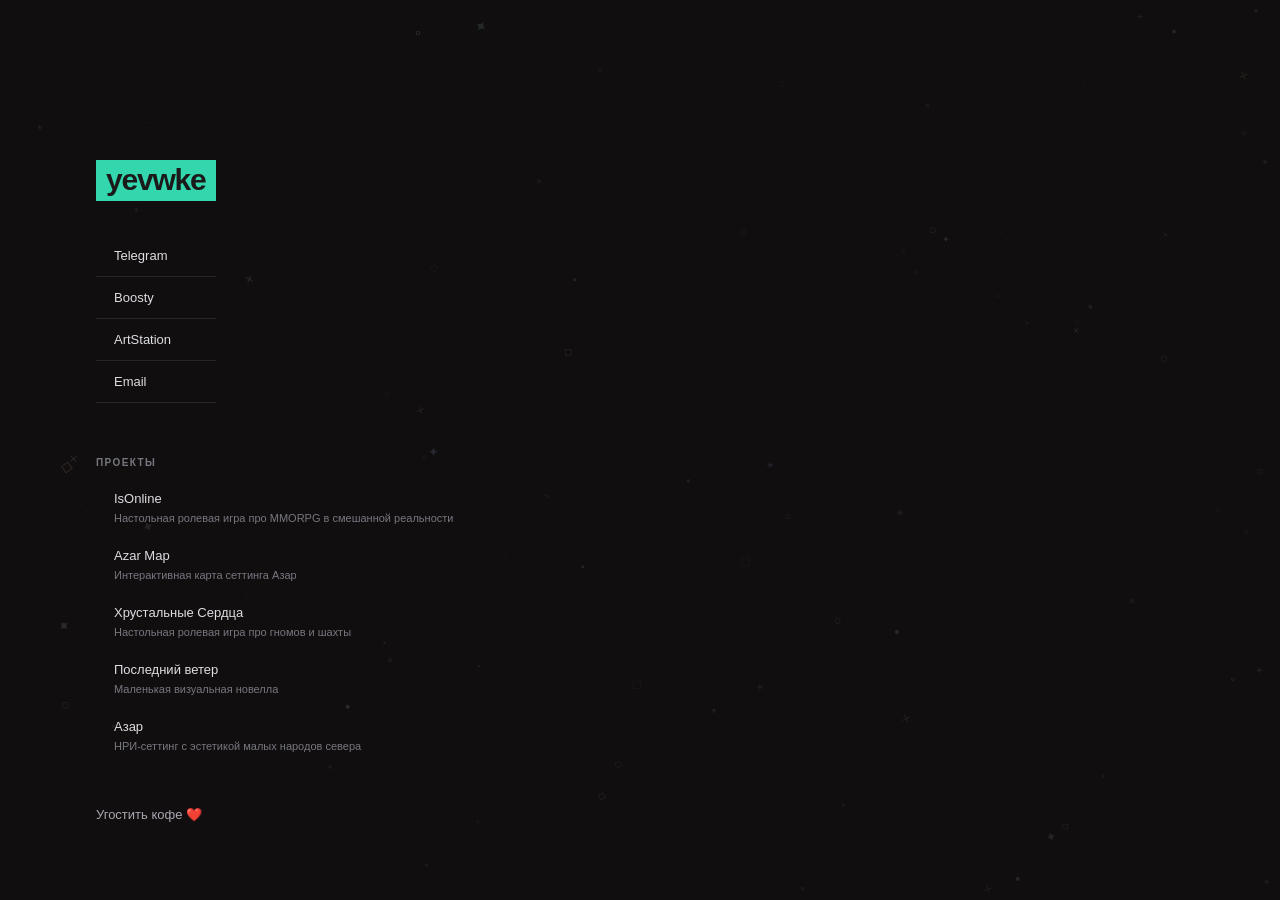
==== index.html @ c780ffb2 "upd" ====
<!DOCTYPE html>
<html lang="ru">
<head>
    <meta charset="UTF-8">
    <meta name="viewport" content="width=device-width, initial-scale=1.0">
    <title>yevwke</title>

    <link rel="stylesheet" href="./general.css">
    <link rel="stylesheet" href="./css/background.css">
    <link rel="stylesheet" href="./css/projects.css">
</head>

<body>
    <main class="page">
        <header class="header">
            <div class="logo">yevwke</div>

            <nav class="socials" aria-label="Социальные сети">
                <ul>
                    <li><a href="https://t.me/yevwke/" target="_blank" rel="noopener noreferrer"><span>Telegram</span></a></li>
                    <li><a href="https://boosty.to/yevwke/" target="_blank" rel="noopener noreferrer"><span>Boosty</span></a></li>
                    <li><a href="https://artstation.com/yevwke/" target="_blank" rel="noopener noreferrer"><span>ArtStation</span></a></li>
                    <li><a href="mailto:yevwke@gmail.com"><span>Email</span></a></li>
                </ul>
            </nav>
        </header>

        <section class="projects-section">
            <h1>Проекты</h1>
            <ul id="projects-list" class="projects-list"></ul>
        </section>

        <footer class="support-link">
            <a href="https://pay.cloudtips.ru/p/f058ddd9/" target="_blank" rel="noopener noreferrer">Угостить кофе ❤️</a>
        </footer>
    </main>

    <script src="./scripts/projects.js"></script>
    <script src="./scripts/background.js"></script>
    <script src="./general.js"></script>
</body>
</html>
---- general.css ----
@font-face {
    font-family: "SiteText";
    src: url("./fonts/Inter-VariableFont_opsz,wght.ttf") format("truetype");
    font-weight: 100 900;
    font-style: normal;
    font-display: swap;
}

@font-face {
    font-family: "SiteLogo";
    src: url("./fonts/Manrope-VariableFont_wght.ttf") format("truetype");
    font-weight: 100 900;
    font-style: normal;
    font-display: swap;
}

@font-face {
    font-family: "SiteProjects";
    src: url("./fonts/Inter-VariableFont_opsz,wght.ttf") format("truetype");
    font-weight: 100 900;
    font-style: normal;
    font-display: swap;
}

:root {
    --background: #110e0f;
    --text: #dedee2;
    --text-muted: #77777f;
    --border: #25252a;
    --accent: #dedee2;
    --page-width: 520px;

    /* Шрифт основного текста */
    --font-text: "SiteText", Arial, Helvetica, sans-serif;

    /* Шрифт логотипа */
    --font-logo: "SiteLogo", Arial, Helvetica, sans-serif;

    /* Шрифт списка проектов */
    --font-projects: "SiteProjects", Arial, Helvetica, sans-serif;
}

* {
    box-sizing: border-box;
    margin: 0;
    padding: 0;
}

::selection {
    background: #33d6ad;
    color: #110e0f;
}

html {
    min-height: 100%;
    background: var(--background);
}

body {
    min-height: 100vh;
    background: var(--background);
    color: var(--text);
    font-family: var(--font-text);
    font-size: 14px;
    line-height: 1.5;
}

.page {
    position: relative;
    z-index: 1;
    width: min(calc(100% - 40px), var(--page-width));
    margin-left: min(96px, calc(100vw - 40px - var(--page-width)));

    /* отступ всего блока */
    padding-top: 160px;
    padding-bottom: 60px;
}

.logo {
    display: inline-block;
    margin-bottom: 34px;
    padding: 5px 10px 6px;
    background: #33d6ad;
    color: #1b1a1a;
    border-radius: 0px;
    font-family: var(--font-logo);
    font-size: 30px;
    font-weight: 600;
    line-height: 1;
    letter-spacing: -0.04em;
}

.socials ul {
    display: flex;
    flex-direction: column;
    list-style: none;
}

.socials li {
    display: block;
}

.socials a {
    position: relative;
    display: flex;
    align-items: center;
    width: 120px;
    min-height: 42px;
    padding: 10px 12px 10px 18px;
    background: linear-gradient(var(--border), var(--border)) left bottom / 100% 1px no-repeat;
    color: var(--text);
    font-family: var(--font-text);
    font-size: 13px;
    font-weight: 500;
    text-decoration: none;
    transition: color 0.35s ease;
}

.socials a span {
    position: relative;
    z-index: 2;
}

.socials a::after {
    position: absolute;
    content: "";
    top: 0;
    left: 0;
    width: 0;
    height: 100%;
    background: #33d6ad;
    transition: width 0.35s ease;
}

.socials a:hover {
    color: #1b1a1a;
}

.socials a:hover::after {
    width: 100%;
}

.support-link {
    margin-top: 40px;
}

.support-link a {
    position: relative;
    color: #a8a8b0;
    font-family: var(--font-text);
    font-size: 13px;
    text-decoration: none;
    transition: color 0.35s ease;
}

.support-link a::after {
    position: absolute;
    content: "";
    bottom: 0;
    left: 0;
    width: 0;
    height: 1px;
    background: #33d6ad;
    transition: width 0.35s ease;
}

.support-link a:hover {
    color: var(--text);
}

.support-link a:hover::after {
    width: 100%;
}

.projects-section {
    margin-top: 52px;
}

.projects-section h1 {
    margin-bottom: 9px;
    color: var(--text-muted);
    font-family: var(--font-text);
    font-size: 10px;
    font-weight: 600;
    letter-spacing: 0.14em;
    text-transform: uppercase;
}

@media (max-width: 600px) {
    .page {
        width: calc(100% - 32px);
        margin: 0 auto;
        padding-top: 80px;
        padding-bottom: 40px;
    }

    .logo {
        font-size: 28px;
    }

    .projects-section {
        margin-top: 45px;
    }
}
---- css/background.css ----
#bg-canvas {
    position: fixed;
    inset: 0;
    z-index: 0;
    width: 100%;
    height: 100%;
    pointer-events: none;
}

@media (prefers-reduced-motion: reduce) {
    #bg-canvas {
        display: none;
    }
}
---- css/projects.css ----
.projects-list {
    width: 100%;
    list-style: none;
}
.project-link {
    position: relative;
    display: flex;
    align-items: center;
    width: 100%;
    min-height: 52px;
    padding: 10px 12px 10px 18px;
    color: var(--text);
    font-family: var(--font-projects);
    text-decoration: none;
    transition: color 150ms ease, background-color 150ms ease;
}


.project-link::before {
    content: "";
    position: absolute;
    top: 8px;
    height: calc(100% - 16px);
    left: 0;
    width: 2px;
    background: var(--text);
    transform: scaleY(0);
    transform-origin: center;
    transition: transform 0.2s ease;
}

.project-link:hover {
    color: #ffffff;
    /* background-color: rgba(255, 255, 255, 0.025); */
}

.project-link:hover::before {
    transform: scaleY(1);
    background: #33d6ad;
}

.project-title {
    display: block;
    font-size: 13px;
    font-weight: 500;
}

.project-description {
    display: block;
    margin-top: 1px;
    color: var(--text-muted);
    font-size: 11px;
}

@media (max-width: 600px) {
    .project-link {
        min-height: 48px;
        padding-left: 16px;
    }
}
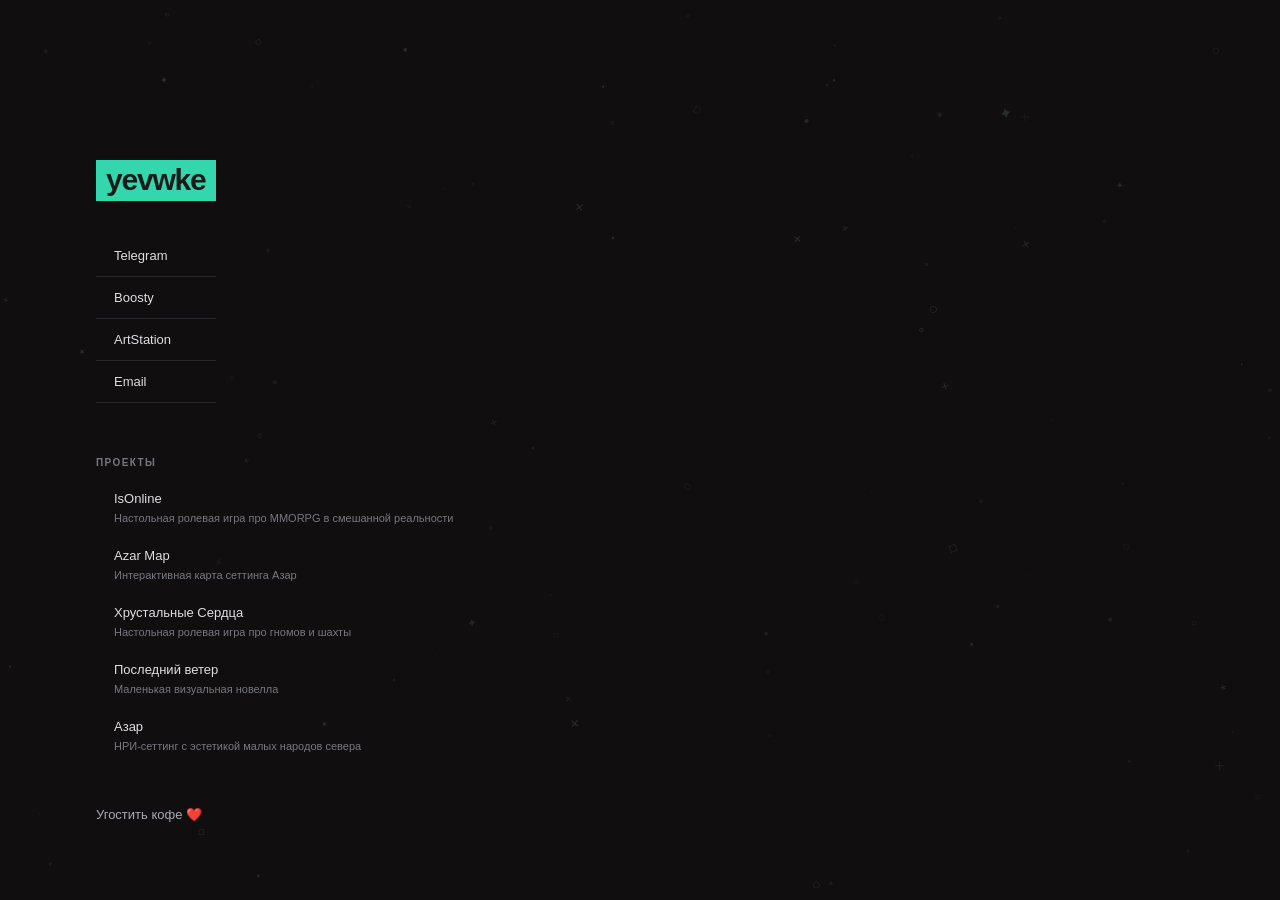
==== commit f86d379b: "upd" ====
--- a/index.html
+++ b/index.html
@@ -4,6 +4,7 @@
     <meta charset="UTF-8">
     <meta name="viewport" content="width=device-width, initial-scale=1.0">
     <title>yevwke</title>
+    <link rel="icon" type="image/png" href="./image/icon.png">
 
     <link rel="stylesheet" href="./general.css">
     <link rel="stylesheet" href="./css/background.css">
@@ -20,7 +21,7 @@
                     <li><a href="https://t.me/yevwke/" target="_blank" rel="noopener noreferrer"><span>Telegram</span></a></li>
                     <li><a href="https://boosty.to/yevwke/" target="_blank" rel="noopener noreferrer"><span>Boosty</span></a></li>
                     <li><a href="https://artstation.com/yevwke/" target="_blank" rel="noopener noreferrer"><span>ArtStation</span></a></li>
-                    <li><a href="mailto:yevwke@gmail.com"><span>Email</span></a></li>
+                    <li><a id="email-link" class="email-link"><span>Email</span></a></li>
                 </ul>
             </nav>
         </header>
--- a/general.css
+++ b/general.css
@@ -133,14 +133,6 @@
     transition: width 0.35s ease;
 }
 
-.socials a:hover {
-    color: #1b1a1a;
-}
-
-.socials a:hover::after {
-    width: 100%;
-}
-
 .support-link {
     margin-top: 40px;
 }
@@ -165,14 +157,6 @@
     transition: width 0.35s ease;
 }
 
-.support-link a:hover {
-    color: var(--text);
-}
-
-.support-link a:hover::after {
-    width: 100%;
-}
-
 .projects-section {
     margin-top: 52px;
 }
@@ -191,8 +175,8 @@
     .page {
         width: calc(100% - 32px);
         margin: 0 auto;
-        padding-top: 80px;
-        padding-bottom: 40px;
+        padding-top: 60px;
+        padding-bottom: 10px;
     }
 
     .logo {
@@ -204,3 +188,21 @@
     }
 }
 
+@media (hover: hover) {
+    .socials a:hover {
+        color: #1b1a1a;
+    }
+
+    .socials a:hover::after {
+        width: 100%;
+    }
+
+    .support-link a:hover {
+        color: var(--text);
+    }
+
+    .support-link a:hover::after {
+        width: 100%;
+    }
+}
+
--- a/css/projects.css
+++ b/css/projects.css
@@ -30,14 +30,16 @@
     transition: transform 0.2s ease;
 }
 
-.project-link:hover {
-    color: #ffffff;
-    /* background-color: rgba(255, 255, 255, 0.025); */
-}
+@media (hover: hover) {
+    .project-link:hover {
+        color: #ffffff;
+        /* background-color: rgba(255, 255, 255, 0.025); */
+    }
 
-.project-link:hover::before {
-    transform: scaleY(1);
-    background: #33d6ad;
+    .project-link:hover::before {
+        transform: scaleY(1);
+        background: #33d6ad;
+    }
 }
 
 .project-title {
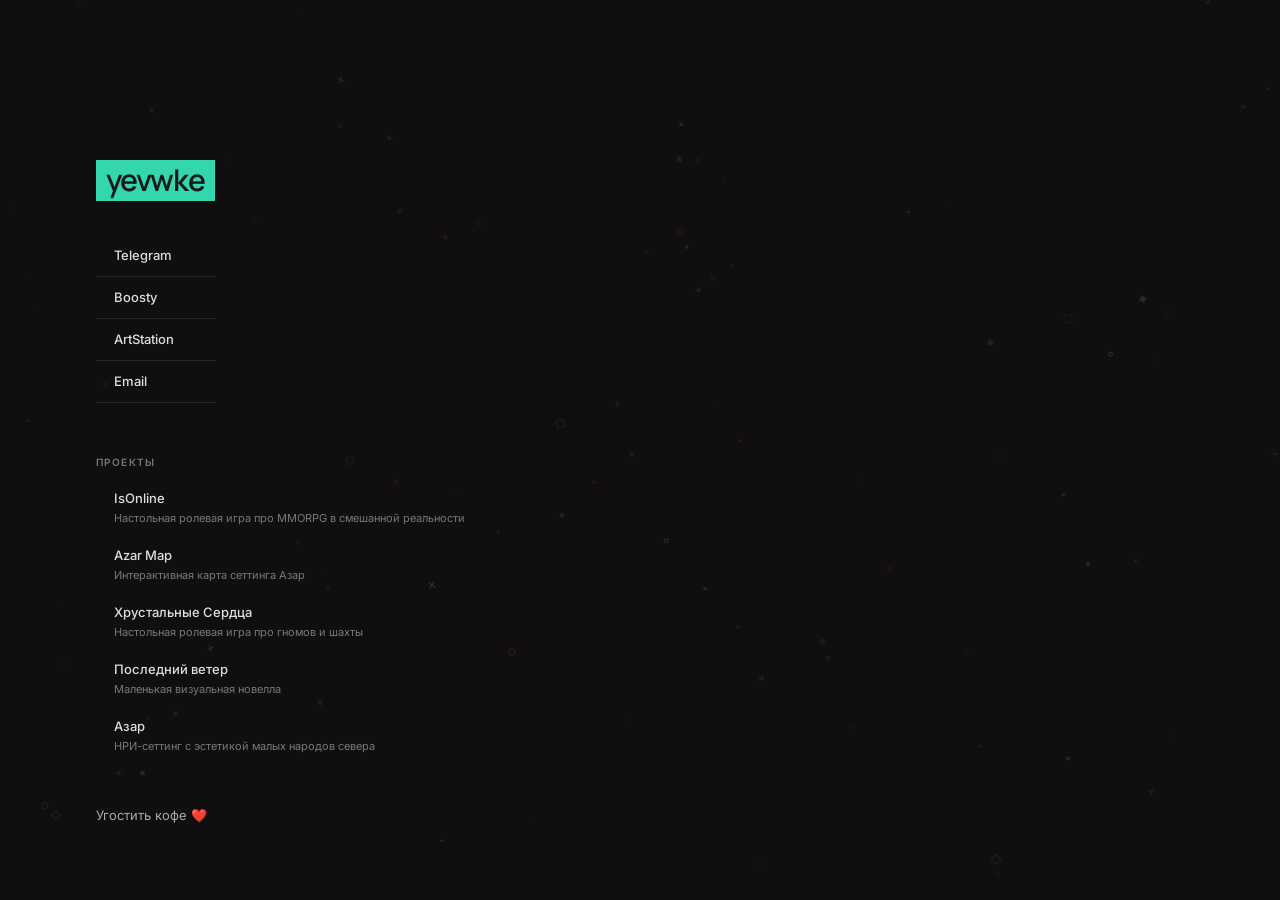
==== commit 736e55ea: "upd" ====
--- a/index.html
+++ b/index.html
@@ -3,8 +3,23 @@
 <head>
     <meta charset="UTF-8">
     <meta name="viewport" content="width=device-width, initial-scale=1.0">
+    <meta name="robots" content="index, follow">
+    <meta name="description" content="yevwke – художник-геймдизайнер | контакты | ссылки |">
+    <meta name="theme-color" content="#110e0f">
     <title>yevwke</title>
     <link rel="icon" type="image/png" href="./image/icon.png">
+    <link rel="canonical" href="https://yevwke.github.io/">
+
+    <meta property="og:type" content="website">
+    <meta property="og:site_name" content="yevwke">
+    <meta property="og:title" content="yevwke">
+    <meta property="og:description" content="yevwke – художник-геймдизайнер | контакты | ссылки |">
+    <meta property="og:url" content="https://yevwke.github.io/">
+    <meta property="og:image" content="https://yevwke.github.io/image/preview.jpg">
+
+    <meta name="twitter:card" content="summary">
+    <meta name="twitter:title" content="yevwke">
+    <meta name="twitter:description" content="yevwke – художник-геймдизайнер | контакты | ссылки |">
 
     <link rel="stylesheet" href="./general.css">
     <link rel="stylesheet" href="./css/background.css">
@@ -29,6 +44,51 @@
         <section class="projects-section">
             <h1>Проекты</h1>
             <ul id="projects-list" class="projects-list"></ul>
+
+            <noscript>
+                <ul class="projects-list">
+                    <li>
+                        <a class="project-link" href="https://yevwke.github.io/isonline/" target="_blank" rel="noopener noreferrer">
+                            <span class="project-text">
+                                <span class="project-title">IsOnline</span>
+                                <span class="project-description">Настольная ролевая игра про MMORPG в смешанной реальности</span>
+                            </span>
+                        </a>
+                    </li>
+                    <li>
+                        <a class="project-link" href="https://yevwke.github.io/AzarMap" target="_blank" rel="noopener noreferrer">
+                            <span class="project-text">
+                                <span class="project-title">Azar Map</span>
+                                <span class="project-description">Интерактивная карта сеттинга Азар</span>
+                            </span>
+                        </a>
+                    </li>
+                    <li>
+                        <a class="project-link" href="https://noraverse.itch.io/crystal-hearts" target="_blank" rel="noopener noreferrer">
+                            <span class="project-text">
+                                <span class="project-title">Хрустальные Сердца</span>
+                                <span class="project-description">Настольная ролевая игра про гномов и шахты</span>
+                            </span>
+                        </a>
+                    </li>
+                    <li>
+                        <a class="project-link" href="https://yevwke.itch.io/enoa-tlw" target="_blank" rel="noopener noreferrer">
+                            <span class="project-text">
+                                <span class="project-title">Последний ветер</span>
+                                <span class="project-description">Маленькая визуальная новелла</span>
+                            </span>
+                        </a>
+                    </li>
+                    <li>
+                        <a class="project-link" href="https://taplink.cc/azarguide" target="_blank" rel="noopener noreferrer">
+                            <span class="project-text">
+                                <span class="project-title">Азар</span>
+                                <span class="project-description">НРИ-сеттинг с эстетикой малых народов севера</span>
+                            </span>
+                        </a>
+                    </li>
+                </ul>
+            </noscript>
         </section>
 
         <footer class="support-link">
--- a/general.css
+++ b/general.css
@@ -1,7 +1,7 @@
 
 @font-face {
     font-family: "SiteText";
-    src: url("./fonts/Inter-VariableFont_opsz,wght.ttf") format("truetype");
+    src: url("./fonts/Inter-VariableFont_opsz,wght.woff2") format("woff2");
     font-weight: 100 900;
     font-style: normal;
     font-display: swap;
@@ -9,7 +9,7 @@
 
 @font-face {
     font-family: "SiteLogo";
-    src: url("./fonts/Manrope-VariableFont_wght.ttf") format("truetype");
+    src: url("./fonts/Manrope-VariableFont_wght.woff2") format("woff2");
     font-weight: 100 900;
     font-style: normal;
     font-display: swap;
@@ -17,7 +17,7 @@
 
 @font-face {
     font-family: "SiteProjects";
-    src: url("./fonts/Inter-VariableFont_opsz,wght.ttf") format("truetype");
+    src: url("./fonts/Inter-VariableFont_opsz,wght.woff2") format("woff2");
     font-weight: 100 900;
     font-style: normal;
     font-display: swap;
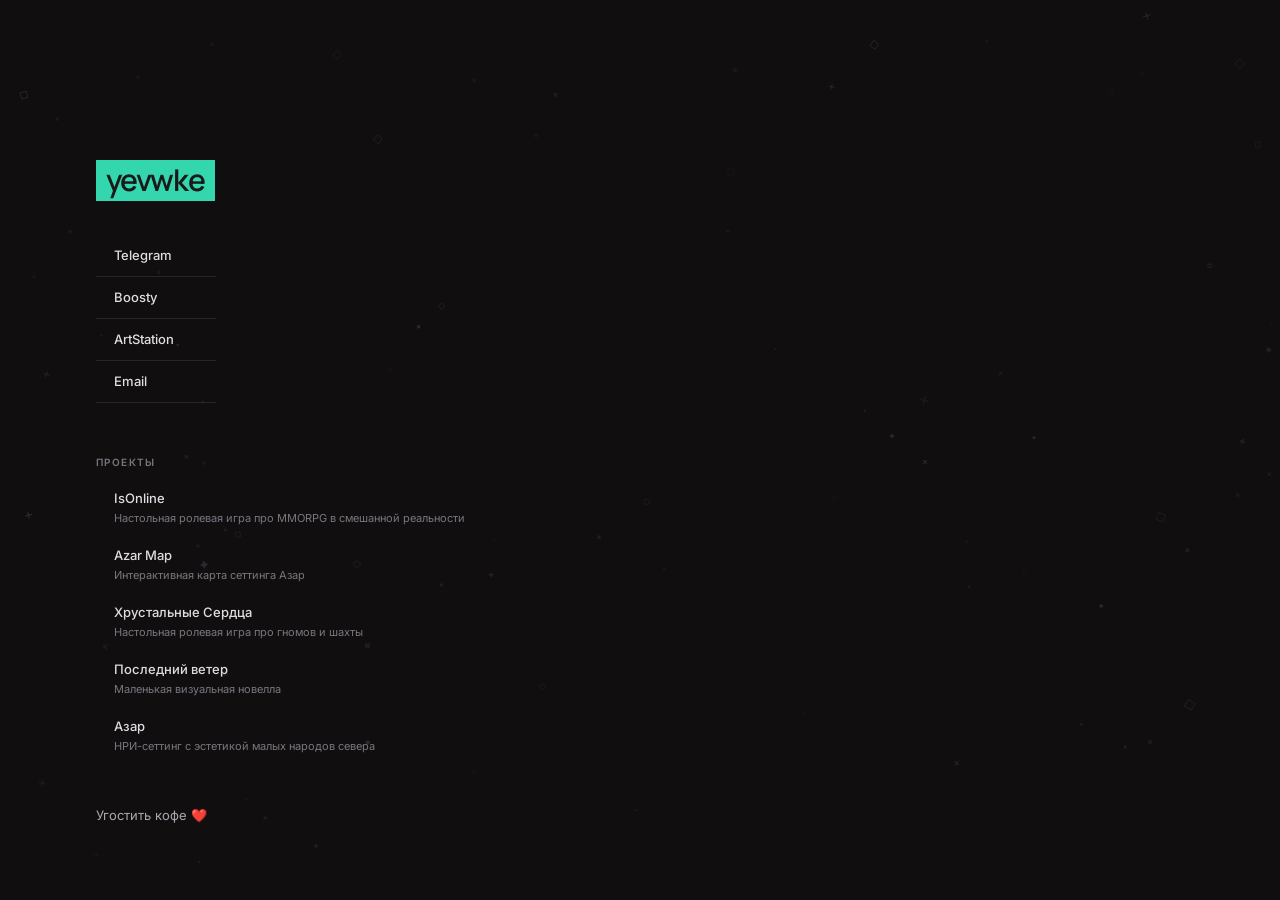
==== commit d391fa2b: "upd" ====
--- a/index.html
+++ b/index.html
@@ -4,6 +4,7 @@
     <meta charset="UTF-8">
     <meta name="viewport" content="width=device-width, initial-scale=1.0">
     <meta name="robots" content="index, follow">
+    <meta name="google-site-verification" content="t5ieV7bJd5FK1PyfKS0qe8gC_kYa3CgrNQ7-MNUejUQ">
     <meta name="description" content="yevwke – художник-геймдизайнер | контакты | ссылки |">
     <meta name="theme-color" content="#110e0f">
     <title>yevwke</title>
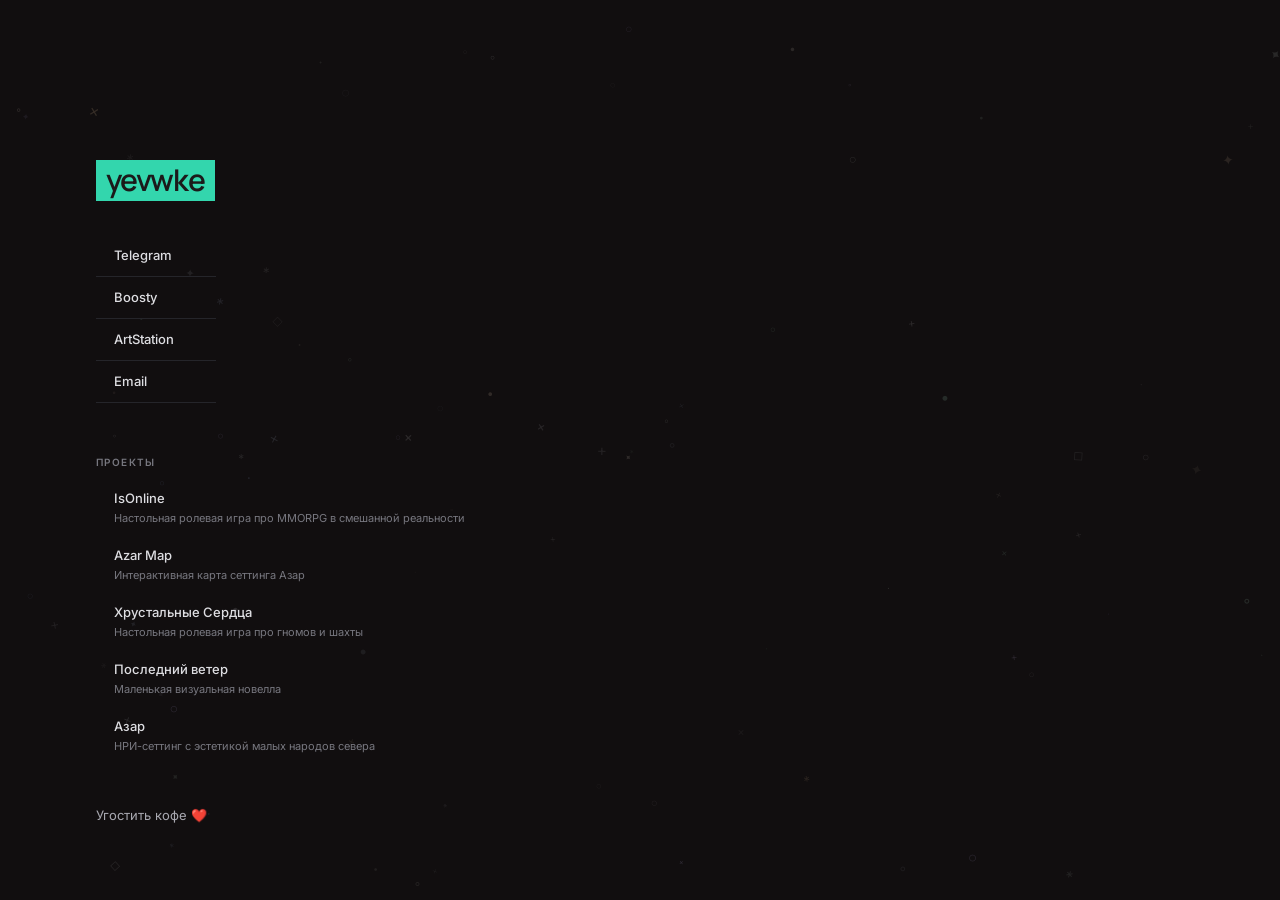
==== commit 22efe0de: "upd" ====
--- a/index.html
+++ b/index.html
@@ -93,7 +93,7 @@
         </section>
 
         <footer class="support-link">
-            <a href="https://pay.cloudtips.ru/p/f058ddd9/" target="_blank" rel="noopener noreferrer">Угостить кофе ❤️</a>
+            <a href="https://pay.cloudtips.ru/p/3e15fb74/" target="_blank" rel="noopener noreferrer">Угостить кофе ❤️</a>
         </footer>
     </main>
 
@@ -101,4 +101,4 @@
     <script src="./scripts/background.js"></script>
     <script src="./general.js"></script>
 </body>
-</html>+</html>
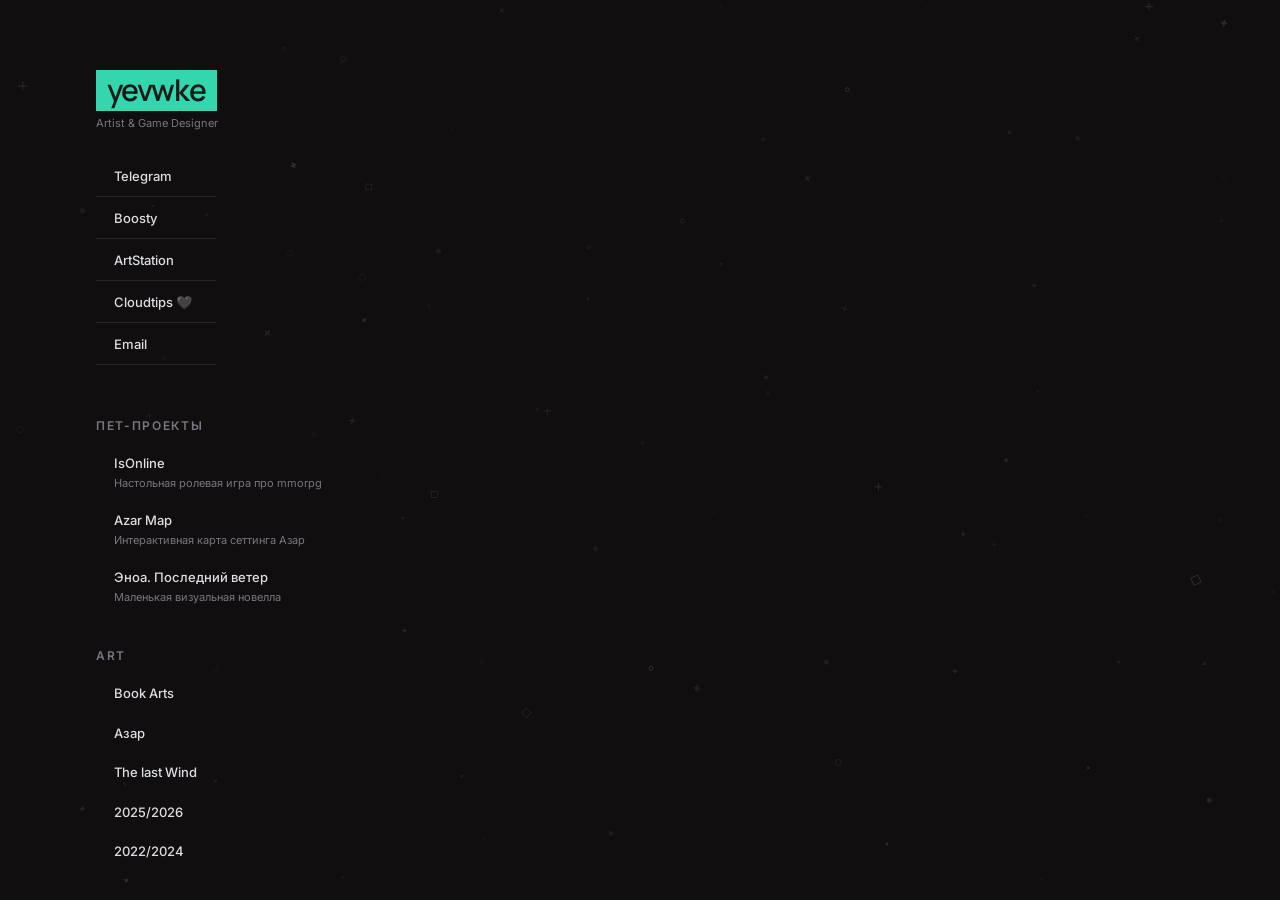
==== commit 157a99f5: "upd" ====
--- a/index.html
+++ b/index.html
@@ -1,104 +1 @@
-<!DOCTYPE html>
-<html lang="ru">
-<head>
-    <meta charset="UTF-8">
-    <meta name="viewport" content="width=device-width, initial-scale=1.0">
-    <meta name="robots" content="index, follow">
-    <meta name="google-site-verification" content="t5ieV7bJd5FK1PyfKS0qe8gC_kYa3CgrNQ7-MNUejUQ">
-    <meta name="description" content="yevwke – художник-геймдизайнер | контакты | ссылки |">
-    <meta name="theme-color" content="#110e0f">
-    <title>yevwke</title>
-    <link rel="icon" type="image/png" href="./image/icon.png">
-    <link rel="canonical" href="https://yevwke.github.io/">
-
-    <meta property="og:type" content="website">
-    <meta property="og:site_name" content="yevwke">
-    <meta property="og:title" content="yevwke">
-    <meta property="og:description" content="yevwke – художник-геймдизайнер | контакты | ссылки |">
-    <meta property="og:url" content="https://yevwke.github.io/">
-    <meta property="og:image" content="https://yevwke.github.io/image/preview.jpg">
-
-    <meta name="twitter:card" content="summary">
-    <meta name="twitter:title" content="yevwke">
-    <meta name="twitter:description" content="yevwke – художник-геймдизайнер | контакты | ссылки |">
-
-    <link rel="stylesheet" href="./general.css">
-    <link rel="stylesheet" href="./css/background.css">
-    <link rel="stylesheet" href="./css/projects.css">
-</head>
-
-<body>
-    <main class="page">
-        <header class="header">
-            <div class="logo">yevwke</div>
-
-            <nav class="socials" aria-label="Социальные сети">
-                <ul>
-                    <li><a href="https://t.me/yevwke/" target="_blank" rel="noopener noreferrer"><span>Telegram</span></a></li>
-                    <li><a href="https://boosty.to/yevwke/" target="_blank" rel="noopener noreferrer"><span>Boosty</span></a></li>
-                    <li><a href="https://artstation.com/yevwke/" target="_blank" rel="noopener noreferrer"><span>ArtStation</span></a></li>
-                    <li><a id="email-link" class="email-link"><span>Email</span></a></li>
-                </ul>
-            </nav>
-        </header>
-
-        <section class="projects-section">
-            <h1>Проекты</h1>
-            <ul id="projects-list" class="projects-list"></ul>
-
-            <noscript>
-                <ul class="projects-list">
-                    <li>
-                        <a class="project-link" href="https://yevwke.github.io/isonline/" target="_blank" rel="noopener noreferrer">
-                            <span class="project-text">
-                                <span class="project-title">IsOnline</span>
-                                <span class="project-description">Настольная ролевая игра про MMORPG в смешанной реальности</span>
-                            </span>
-                        </a>
-                    </li>
-                    <li>
-                        <a class="project-link" href="https://yevwke.github.io/AzarMap" target="_blank" rel="noopener noreferrer">
-                            <span class="project-text">
-                                <span class="project-title">Azar Map</span>
-                                <span class="project-description">Интерактивная карта сеттинга Азар</span>
-                            </span>
-                        </a>
-                    </li>
-                    <li>
-                        <a class="project-link" href="https://noraverse.itch.io/crystal-hearts" target="_blank" rel="noopener noreferrer">
-                            <span class="project-text">
-                                <span class="project-title">Хрустальные Сердца</span>
-                                <span class="project-description">Настольная ролевая игра про гномов и шахты</span>
-                            </span>
-                        </a>
-                    </li>
-                    <li>
-                        <a class="project-link" href="https://yevwke.itch.io/enoa-tlw" target="_blank" rel="noopener noreferrer">
-                            <span class="project-text">
-                                <span class="project-title">Последний ветер</span>
-                                <span class="project-description">Маленькая визуальная новелла</span>
-                            </span>
-                        </a>
-                    </li>
-                    <li>
-                        <a class="project-link" href="https://taplink.cc/azarguide" target="_blank" rel="noopener noreferrer">
-                            <span class="project-text">
-                                <span class="project-title">Азар</span>
-                                <span class="project-description">НРИ-сеттинг с эстетикой малых народов севера</span>
-                            </span>
-                        </a>
-                    </li>
-                </ul>
-            </noscript>
-        </section>
-
-        <footer class="support-link">
-            <a href="https://pay.cloudtips.ru/p/3e15fb74/" target="_blank" rel="noopener noreferrer">Угостить кофе ❤️</a>
-        </footer>
-    </main>
-
-    <script src="./scripts/projects.js"></script>
-    <script src="./scripts/background.js"></script>
-    <script src="./general.js"></script>
-</body>
-</html>
+<!DOCTYPE html> <html lang="ru"> <head> <meta charset="UTF-8"> <meta name="viewport" content="width=device-width, initial-scale=1.0"> <meta name="robots" content="index, follow"> <meta name="google-site-verification" content="t5ieV7bJd5FK1PyfKS0qe8gC_kYa3CgrNQ7-MNUejUQ"> <meta name="description" content="yevwke – Artist &amp; Game Designer | контакты | проекты |"> <meta name="theme-color" content="#110e0f"> <title>yevwke</title> <link rel="icon" type="image/png" href="/image/icon.png"> <link rel="canonical" href="https://yevwke.github.io/"> <meta property="og:type" content="website"> <meta property="og:site_name" content="yevwke"> <meta property="og:locale" content="ru_RU"> <meta property="og:title" content="yevwke"> <meta property="og:description" content="yevwke – Artist &amp; Game Designer | контакты | проекты |"> <meta property="og:url" content="https://yevwke.github.io/"> <meta property="og:image" content="https://yevwke.github.io/image/preview.jpg"> <meta property="og:image:alt" content="yevwke"> <meta name="twitter:card" content="summary"> <meta name="twitter:title" content="yevwke"> <meta name="twitter:description" content="yevwke – Artist &amp; Game Designer | контакты | проекты |"> <meta name="twitter:image" content="https://yevwke.github.io/image/preview.jpg"> <link rel="preload" href="/fonts/Inter-VariableFont_opsz%2Cwght.woff2" as="font" type="font/woff2" crossorigin> <link rel="preload" href="/fonts/Manrope-VariableFont_wght.woff2" as="font" type="font/woff2" crossorigin> <link rel="stylesheet" href="/general.css"> <link rel="stylesheet" href="/css/background.css"> <link rel="stylesheet" href="/css/projects.css"> <link rel="stylesheet" href="/css/panel.css"> <link rel="stylesheet" href="/css/gallery.css"> <link rel="stylesheet" href="/css/gallery-lightbox.css"> <link rel="stylesheet" href="/css/text.css"> <style>@font-face{font-family:"SiteText";src:url("/fonts/Inter-VariableFont_opsz%2Cwght.woff2") format("woff2");font-weight:100 900;font-style:normal;font-display:swap}@font-face{font-family:"SiteLogo";src:url("/fonts/Manrope-VariableFont_wght.woff2") format("woff2");font-weight:100 900;font-style:normal;font-display:swap}@font-face{font-family:"SiteProjects";src:url("/fonts/Inter-VariableFont_opsz%2Cwght.woff2") format("woff2");font-weight:100 900;font-style:normal;font-display:swap}</style> <script defer src="/scripts/data.js"></script> <script defer src="/scripts/panel-shared.js"></script> <script defer src="/scripts/panel-text.js"></script> <script defer src="/scripts/panel-gallery.js"></script> <script defer src="/scripts/gallery-lightbox.js"></script> <script defer src="/scripts/panel-content.js"></script> <script defer src="/scripts/projects.js"></script> <script defer src="/scripts/panel.js"></script> <script defer src="/scripts/sidebar-fade.js"></script> <script defer src="/scripts/background.js"></script> <script defer src="/general.js"></script> <script type="application/ld+json">{"@context":"https://schema.org","@graph":[{"@type":"WebSite","name":"yevwke","url":"https://yevwke.github.io/","description":"yevwke – Artist & Game Designer | контакты | проекты |","inLanguage":"ru"},{"@type":"Person","name":"yevwke","jobTitle":"Artist & Game Designer","url":"https://yevwke.github.io/","sameAs":["https://t.me/yevwke/","https://boosty.to/yevwke/","https://artstation.com/yevwke/"]}]}</script> </head> <body data-page="home" data-projects-root="projects"> <main class="page"> <div class="sidebar"> <header class="header"> <a class="logo" href="/">yevwke</a> <p class="site-description">Artist &amp; Game Designer</p> <nav class="socials" aria-label="Социальные сети"> <ul> <li><a href="https://t.me/yevwke/" target="_blank" rel="noopener noreferrer"><span>Telegram</span></a></li><li><a href="https://boosty.to/yevwke/" target="_blank" rel="noopener noreferrer"><span>Boosty</span></a></li><li><a href="https://artstation.com/yevwke/" target="_blank" rel="noopener noreferrer"><span>ArtStation</span></a></li><li><a href="https://pay.cloudtips.ru/p/3e15fb74/" target="_blank" rel="noopener noreferrer"><span>Cloudtips 🖤</span></a></li><li><a id="email-link" class="email-link" data-email-user="yevwke" data-email-domain="gmail.com"><span>Email</span></a></li> </ul> </nav> </header> <section class="projects-section"> <div id="projects-groups" data-prerendered="true"> <div class="project-group"><h1 class="project-group-title">пет-Проекты</h1><ul class="projects-list"><li class="project-item"><a class="project-link" href="/projects/iso/" data-id="iso" data-type="text" aria-controls="content-panel"><span class="project-text"><span class="project-title">IsOnline</span><span class="project-description">Настольная ролевая игра про mmorpg</span></span></a></li><li class="project-item"><a class="project-link" href="https://yevwke.github.io/AzarMap" target="_blank" rel="noopener noreferrer"><span class="project-text"><span class="project-title">Azar Map</span><span class="project-description">Интерактивная карта сеттинга Азар</span></span></a></li><li class="project-item"><a class="project-link" href="/projects/enoatlw/" data-id="enoatlw" data-type="text" aria-controls="content-panel"><span class="project-text"><span class="project-title">Эноа. Последний ветер</span><span class="project-description">Маленькая визуальная новелла</span></span></a></li></ul></div><div class="project-group"><h2 class="project-group-title">ART</h2><ul class="projects-list"><li class="project-item"><a class="project-link" href="/projects/book-arts/" data-id="book-arts" data-type="gallery" aria-controls="content-panel"><span class="project-text"><span class="project-title">Book Arts</span></span></a></li><li class="project-item"><a class="project-link" href="/projects/azar/" data-id="azar" data-type="gallery" aria-controls="content-panel"><span class="project-text"><span class="project-title">Азар</span></span></a></li><li class="project-item"><a class="project-link" href="/projects/the-last-wind/" data-id="the-last-wind" data-type="gallery" aria-controls="content-panel"><span class="project-text"><span class="project-title">The last Wind</span></span></a></li><li class="project-item"><a class="project-link" href="/projects/2025-2026/" data-id="2025-2026" data-type="gallery" aria-controls="content-panel"><span class="project-text"><span class="project-title">2025/2026</span></span></a></li><li class="project-item"><a class="project-link" href="/projects/2022-2024/" data-id="2022-2024" data-type="gallery" aria-controls="content-panel"><span class="project-text"><span class="project-title">2022/2024</span></span></a></li></ul></div> </div> </section> </div> <div class="content"> <section id="content-panel" class="content-panel" hidden tabindex="-1"> <button id="panel-close" class="panel-close" type="button" aria-label="Закрыть"> <svg class="panel-close-icon" viewBox="0 0 16 16" aria-hidden="true" focusable="false"> <g fill="none" stroke="currentColor" stroke-width="1.5" stroke-miterlimit="10" stroke-linecap="butt"> <line x1="1.4" y1="1.4" x2="14.4" y2="14.4"/> <line x1="1.4" y1="14.4" x2="14.4" y2="1.4"/> </g> </svg> </button> <div id="panel-body" class="panel-body"></div> </section> </div> </main> </body> </html>
--- a/general.css
+++ b/general.css
@@ -1,208 +1 @@
-
-@font-face {
-    font-family: "SiteText";
-    src: url("./fonts/Inter-VariableFont_opsz,wght.woff2") format("woff2");
-    font-weight: 100 900;
-    font-style: normal;
-    font-display: swap;
-}
-
-@font-face {
-    font-family: "SiteLogo";
-    src: url("./fonts/Manrope-VariableFont_wght.woff2") format("woff2");
-    font-weight: 100 900;
-    font-style: normal;
-    font-display: swap;
-}
-
-@font-face {
-    font-family: "SiteProjects";
-    src: url("./fonts/Inter-VariableFont_opsz,wght.woff2") format("woff2");
-    font-weight: 100 900;
-    font-style: normal;
-    font-display: swap;
-}
-
-:root {
-    --background: #110e0f;
-    --text: #dedee2;
-    --text-muted: #77777f;
-    --border: #25252a;
-    --accent: #dedee2;
-    --page-width: 520px;
-
-    /* Шрифт основного текста */
-    --font-text: "SiteText", Arial, Helvetica, sans-serif;
-
-    /* Шрифт логотипа */
-    --font-logo: "SiteLogo", Arial, Helvetica, sans-serif;
-
-    /* Шрифт списка проектов */
-    --font-projects: "SiteProjects", Arial, Helvetica, sans-serif;
-}
-
-* {
-    box-sizing: border-box;
-    margin: 0;
-    padding: 0;
-}
-
-::selection {
-    background: #33d6ad;
-    color: #110e0f;
-}
-
-html {
-    min-height: 100%;
-    background: var(--background);
-}
-
-body {
-    min-height: 100vh;
-    background: var(--background);
-    color: var(--text);
-    font-family: var(--font-text);
-    font-size: 14px;
-    line-height: 1.5;
-}
-
-.page {
-    position: relative;
-    z-index: 1;
-    width: min(calc(100% - 40px), var(--page-width));
-    margin-left: min(96px, calc(100vw - 40px - var(--page-width)));
-
-    /* отступ всего блока */
-    padding-top: 160px;
-    padding-bottom: 60px;
-}
-
-.logo {
-    display: inline-block;
-    margin-bottom: 34px;
-    padding: 5px 10px 6px;
-    background: #33d6ad;
-    color: #1b1a1a;
-    border-radius: 0px;
-    font-family: var(--font-logo);
-    font-size: 30px;
-    font-weight: 600;
-    line-height: 1;
-    letter-spacing: -0.04em;
-}
-
-.socials ul {
-    display: flex;
-    flex-direction: column;
-    list-style: none;
-}
-
-.socials li {
-    display: block;
-}
-
-.socials a {
-    position: relative;
-    display: flex;
-    align-items: center;
-    width: 120px;
-    min-height: 42px;
-    padding: 10px 12px 10px 18px;
-    background: linear-gradient(var(--border), var(--border)) left bottom / 100% 1px no-repeat;
-    color: var(--text);
-    font-family: var(--font-text);
-    font-size: 13px;
-    font-weight: 500;
-    text-decoration: none;
-    transition: color 0.35s ease;
-}
-
-.socials a span {
-    position: relative;
-    z-index: 2;
-}
-
-.socials a::after {
-    position: absolute;
-    content: "";
-    top: 0;
-    left: 0;
-    width: 0;
-    height: 100%;
-    background: #33d6ad;
-    transition: width 0.35s ease;
-}
-
-.support-link {
-    margin-top: 40px;
-}
-
-.support-link a {
-    position: relative;
-    color: #a8a8b0;
-    font-family: var(--font-text);
-    font-size: 13px;
-    text-decoration: none;
-    transition: color 0.35s ease;
-}
-
-.support-link a::after {
-    position: absolute;
-    content: "";
-    bottom: 0;
-    left: 0;
-    width: 0;
-    height: 1px;
-    background: #33d6ad;
-    transition: width 0.35s ease;
-}
-
-.projects-section {
-    margin-top: 52px;
-}
-
-.projects-section h1 {
-    margin-bottom: 9px;
-    color: var(--text-muted);
-    font-family: var(--font-text);
-    font-size: 10px;
-    font-weight: 600;
-    letter-spacing: 0.14em;
-    text-transform: uppercase;
-}
-
-@media (max-width: 600px) {
-    .page {
-        width: calc(100% - 32px);
-        margin: 0 auto;
-        padding-top: 60px;
-        padding-bottom: 10px;
-    }
-
-    .logo {
-        font-size: 28px;
-    }
-
-    .projects-section {
-        margin-top: 45px;
-    }
-}
-
-@media (hover: hover) {
-    .socials a:hover {
-        color: #1b1a1a;
-    }
-
-    .socials a:hover::after {
-        width: 100%;
-    }
-
-    .support-link a:hover {
-        color: var(--text);
-    }
-
-    .support-link a:hover::after {
-        width: 100%;
-    }
-}
-
+:root{ --background:#110e0f; --text:#dedee2; --text-muted:#77777f; --border:#25252a; --accent:#dedee2; --page-width:520px; --fade-height:40px; --font-text:"SiteText",Arial,Helvetica,sans-serif; --font-logo:"SiteLogo",Arial,Helvetica,sans-serif; --font-projects:"SiteProjects",Arial,Helvetica,sans-serif} *{box-sizing:border-box;margin:0;padding:0} ::selection{background:#33d6ad;color:#110e0f}html{min-height:100%;background:var(--background)}body{min-height:100vh;background:var(--background);color:var(--text);font-family:var(--font-text);font-size:14px;line-height:1.5}.page{position:relative;z-index:1;width:min(calc(100% - 40px),var(--page-width));margin-left:min(96px,calc(100vw - 40px - var(--page-width)));padding-top:60px;padding-bottom:10px}.sidebar::after{content:"";position:fixed;right:16px;bottom:0;left:16px;z-index:2;height:var(--fade-height);background:linear-gradient(to bottom,rgba(17,14,15,0) 0%,rgba(17,14,15,0.65) 60%,var(--background) 100%);opacity:0;pointer-events:none;transition:opacity 180ms ease}.sidebar.is-fade-visible::after{opacity:1}@media (min-width:601px){.sidebar::after{right:auto;left:min(96px,calc(100vw - 40px - var(--page-width)));width:var(--page-width)}}.logo{display:inline-block;margin-bottom:5px;padding:5px 11px 6px;background:#33d6ad;color:#1b1a1a;border-radius:0px;font-family:var(--font-logo);font-size:30px;font-weight:600;line-height:1;letter-spacing: -0.04em;text-decoration:none}.site-description{margin-bottom:24px;color:var(--text-muted);font-family:var(--font-text);font-size:11px;line-height:1.4}.socials ul{display:flex;flex-direction:column;list-style:none}.socials li{display:block}.socials a{position:relative;display:flex;align-items:center;width:120px;min-height:42px;padding:10px 12px 10px 18px;background:linear-gradient(var(--border),var(--border)) left bottom/100% 1px no-repeat;color:var(--text);font-family:var(--font-text);font-size:13px;font-weight:500;text-decoration:none;transition:color 0.35s ease}.socials a span{position:relative;z-index:2}.socials a::after{position:absolute;content:"";top:0;left:0;width:0;height:100%;background:#33d6ad;transition:width 0.35s ease}.support-link{margin-top:40px}.support-link a{position:relative;color:#a8a8b0;font-family:var(--font-text);font-size:13px;text-decoration:none;transition:color 0.35s ease}.support-link a::after{position:absolute;content:"";bottom:0;left:0;width:0;height:1px;background:#33d6ad;transition:width 0.35s ease}.content{min-width:0}@media (min-width:1201px){.page{display:grid;grid-template-columns:var(--page-width) minmax(0,1fr);column-gap:0;align-items:stretch;width:auto;height:100vh;margin-left:96px;margin-right:0;padding-top:0;padding-bottom:0;overflow:hidden}.sidebar{height:100vh;padding-top:70px;padding-bottom:10px;overflow-y:auto;scrollbar-width:none; -ms-overflow-style:none}.sidebar::-webkit-scrollbar{display:none}.content{height:100vh}body.is-sidebar-dimmed .sidebar .socials,body.is-sidebar-dimmed .sidebar .site-description,body.is-sidebar-dimmed .sidebar .support-link,body.is-sidebar-dimmed .sidebar .project-group-title,body.is-sidebar-dimmed .sidebar .project-item{opacity:0.3;transition:opacity 0.35s ease}body.is-sidebar-dimmed .sidebar .project-item.is-current{opacity:1}}@media (min-width:1201px) and (hover:hover){body.is-sidebar-dimmed .sidebar .socials:hover,body.is-sidebar-dimmed .sidebar .support-link:hover,body.is-sidebar-dimmed .sidebar .project-item:hover{opacity:1;transition:opacity 0.15s ease}}@media (max-width:1200px){html,body{scrollbar-width:none; -ms-overflow-style:none}html::-webkit-scrollbar,body::-webkit-scrollbar{display:none}}@media (max-width:600px){.page{width:calc(100% - 32px);margin:0 auto;padding-top:0px;padding-bottom:40px}.logo{font-size:28px}}@media (hover:hover){.socials a:hover{color:#1b1a1a}.socials a:hover::after{width:100%}.support-link a:hover{color:var(--text)}.support-link a:hover::after{width:100%}}@media (prefers-reduced-motion:reduce){.sidebar .socials,.sidebar .site-description,.sidebar .support-link,.sidebar .project-group-title,.sidebar .project-item,.sidebar::after{transition:none}}
--- a/css/background.css
+++ b/css/background.css
@@ -1,16 +1 @@
-
-
-#bg-canvas {
-    position: fixed;
-    inset: 0;
-    z-index: 0;
-    width: 100%;
-    height: 100%;
-    pointer-events: none;
-}
-
-@media (prefers-reduced-motion: reduce) {
-    #bg-canvas {
-        display: none;
-    }
-}
+#bg-canvas{position:fixed;inset:0;z-index:0;width:100%;height:100%;pointer-events:none}@media (prefers-reduced-motion:reduce){#bg-canvas{display:none}}
--- a/css/projects.css
+++ b/css/projects.css
@@ -1,64 +1 @@
-
-.projects-list {
-    width: 100%;
-    list-style: none;
-}
-.project-link {
-    position: relative;
-    display: flex;
-    align-items: center;
-    width: 100%;
-    min-height: 52px;
-    padding: 10px 12px 10px 18px;
-    color: var(--text);
-    font-family: var(--font-projects);
-    text-decoration: none;
-    transition: color 150ms ease, background-color 150ms ease;
-}
-
-
-.project-link::before {
-    content: "";
-    position: absolute;
-    top: 8px;
-    height: calc(100% - 16px);
-    left: 0;
-    width: 2px;
-    background: var(--text);
-    transform: scaleY(0);
-    transform-origin: center;
-    transition: transform 0.2s ease;
-}
-
-@media (hover: hover) {
-    .project-link:hover {
-        color: #ffffff;
-        /* background-color: rgba(255, 255, 255, 0.025); */
-    }
-
-    .project-link:hover::before {
-        transform: scaleY(1);
-        background: #33d6ad;
-    }
-}
-
-.project-title {
-    display: block;
-    font-size: 13px;
-    font-weight: 500;
-}
-
-.project-description {
-    display: block;
-    margin-top: 1px;
-    color: var(--text-muted);
-    font-size: 11px;
-}
-
-@media (max-width: 600px) {
-    .project-link {
-        min-height: 48px;
-        padding-left: 16px;
-    }
-}
-
+.projects-section{margin-top:52px}.project-group-title{margin-bottom:9px;color:var(--text-muted);font-family:var(--font-text);font-size:12px;font-weight:600;letter-spacing:0.14em;text-transform:uppercase}.project-group + .project-group{margin-top:32px}.projects-list{width:100%;list-style:none}button.project-link{appearance:none;border:0;background:transparent;color:inherit;font:inherit;font-family:var(--font-projects);text-align:left;cursor:pointer}.project-link{position:relative;display:flex;align-items:center;width:100%;min-height:12px;padding:10px 12px 10px 18px;color:var(--text);font-family:var(--font-projects);text-decoration:none;transition:color 150ms ease,background-color 150ms ease}.project-link::before{content:"";position:absolute;top:8px;height:calc(100% - 16px);left:0;width:2px;background:var(--text);transform:scaleY(0);transform-origin:center;transition:transform 0.2s ease}.project-link.is-active{color:#ffffff}.project-link.is-active::before{transform:scaleY(1);background:#33d6ad}@media (hover:hover){.project-link:hover{color:#ffffff}.project-link:hover::before{transform:scaleY(1);background:#33d6ad}}.project-title{display:block;font-size:13px;font-weight:500}.project-description{display:block;margin-top:1px;color:var(--text-muted);font-size:11px}@media (max-width:600px){.project-link{min-height:42px;padding-left:16px}.projects-section{margin-top:45px}}
--- a/css/panel.css
+++ b/css/panel.css
@@ -0,0 +1 @@
+.content-panel{width:100%;height:100%;transition:opacity 260ms ease,transform 420ms cubic-bezier(0.16,1,0.3,1)}.content-panel.is-leaving{pointer-events:none}@media (min-width:1201px){.content-panel{opacity:0;transform:translateY(10px)}.content-panel.is-open{opacity:1;transform:none}}.panel-close{display:none}.panel-body{width:100%;height:100%;background:var(--border)}@media (max-width:1200px){.content-panel:not([hidden]){position:fixed;inset:0;z-index:20;display:block;background:var(--background);overflow-y:auto;opacity:0;transform:translateY(24px)}.content-panel:not([hidden]).is-open{opacity:1;transform:none}.content-panel:not([hidden])::before{content:"";position:fixed;top:0;left:0;right:0;z-index:1;height:60px;background:var(--background);pointer-events:none}.panel-close{display:inline-flex;align-items:center;justify-content:center;position:fixed;top:10px;right:12px;z-index:2;width:40px;height:40px;border:0;background:transparent;color:var(--text);font-family:var(--font-text);line-height:1;cursor:pointer;transition:color 0.2s ease}.panel-close-icon{display:block;width:20px;height:20px}.panel-body{min-height:100%}body.is-panel-open{overflow:hidden}}@media (hover:hover){.panel-close:hover{color:#33d6ad}}@media (prefers-reduced-motion:reduce){.content-panel{transition:none}}
--- a/css/gallery.css
+++ b/css/gallery.css
@@ -0,0 +1 @@
+.panel-body--gallery{background:var(--background);overflow-y:auto}.gallery-panel{ --gallery-gap:2px;display:flex;flex-direction:column;gap:var(--gallery-gap);padding:1px}.gallery-row{display:flex;align-items:stretch;gap:var(--gallery-gap)}.gallery-item{flex:1 1 0;min-width:0;overflow:hidden}@keyframes gallery-image-reveal{from{opacity:0;transform:translateY(30%) scale(1.04)}to{opacity:1;transform:none}}@keyframes gallery-text-reveal{from{opacity:0}to{opacity:1}}.gallery-image{display:block;width:100%;height:auto;opacity:0}.gallery-item.is-revealed .gallery-image{animation:gallery-image-reveal 850ms cubic-bezier(0.16,1,0.3,1) 80ms both}.gallery-item--text{background:var(--background)}.gallery-text{display:flex;flex-direction:column;align-items:center;justify-content:center;width:100%;height:100%;padding:clamp(20px,2.4vw,48px) clamp(14px,1.2vw,24px);overflow:hidden}.gallery-text-content{flex:0 0 auto;width:100%;transform-origin:center center;opacity:0}.gallery-item.is-revealed .gallery-text-content{animation:gallery-text-reveal 480ms cubic-bezier(0.16,1,0.3,1) both}.gallery-text-title{margin-bottom:clamp(14px,1.6vw,24px);color:var(--text);font-family:var(--font-logo);font-size:clamp(20px,1.6vw,28px);font-weight:800;line-height:1.1;letter-spacing: -0.03em;overflow-wrap:anywhere}.gallery-text-description{color:#9c9c9c;font-family:var(--font-text);font-size:clamp(12px,0.95vw,14px);line-height:1.6;overflow-wrap:anywhere}.gallery-text-description p{white-space:pre-line}.gallery-text-description p + p{margin-top:10px}.gallery-text-actions{display:flex;flex-wrap:wrap;gap:8px;min-width:0;margin-top:clamp(20px,2.2vw,36px)}.gallery-text-button{display:inline-flex;align-items:center;justify-content:center;max-width:100%;min-height:36px;overflow-wrap:anywhere;white-space:normal;padding:0 14px;background:var(--border);color:var(--text);font-family:var(--font-text);font-size:12px;font-weight:500;text-decoration:none;transition:background-color 0.2s ease,color 0.2s ease}.gallery-text-button:focus-visible{outline:2px solid #33d6ad;outline-offset:2px}@media (max-width:1200px){.panel-body--gallery{overflow-y:visible}.gallery-panel{padding:60px 1px 1px}}@media (hover:hover){.gallery-text-button:hover{background:#33d6ad;color:#1b1a1a}}@media (prefers-reduced-motion:reduce){.gallery-image,.gallery-item.is-revealed .gallery-image,.gallery-text-content,.gallery-item.is-revealed .gallery-text-content{opacity:1;animation:none}}
--- a/css/text.css
+++ b/css/text.css
@@ -0,0 +1 @@
+.panel-body--text{background:var(--background);overflow-y:auto}.text-panel{display:grid;grid-template-columns:minmax(0,1.2fr) minmax(0,1fr);gap:clamp(24px,3vw,48px);align-items:start;width:100%;min-height:100%;padding:clamp(32px,4vw,64px)}.text-panel-media{grid-column:2;grid-row:1;display:flex;justify-content:center;margin:0;min-width:0;overflow:hidden}.text-panel-image{display:block;width:100%;max-width:380px;height:auto;max-height:calc(100vh - clamp(64px,8vw,128px));object-fit:contain;object-position:top center}@keyframes text-panel-reveal{from{opacity:0;transform:translateY(12px)}to{opacity:1;transform:none}}@keyframes text-panel-image-reveal{from{opacity:0;transform:translateY(30%) scale(1.04)}to{opacity:1;transform:none}}.panel-body--text .text-panel-title{animation:text-panel-reveal 480ms cubic-bezier(0.16,1,0.3,1) 60ms both}.panel-body--text .text-panel-text p{animation:text-panel-reveal 480ms cubic-bezier(0.16,1,0.3,1) both;animation-delay:calc(60ms + var(--reveal-index,0) *45ms)}.panel-body--text .text-panel-actions{animation:text-panel-reveal 480ms cubic-bezier(0.16,1,0.3,1) 420ms both}.panel-body--text .text-panel-image{animation:text-panel-image-reveal 850ms cubic-bezier(0.16,1,0.3,1) 80ms both}.text-panel-content{grid-column:1;grid-row:1;min-width:0;max-width:560px}.text-panel-title{margin-bottom:30px;color:var(--text);font-family:var(--font-logo);font-size:clamp(26px,3vw,38px);font-weight:800;line-height:1.1;letter-spacing: -0.03em}.text-panel-text{color:#9c9c9c;font-family:var(--font-text);font-size:14px;line-height:1.65}.text-panel-text p{white-space:pre-line}.text-panel-text p + p{margin-top:12px}.text-panel-actions{display:flex;flex-wrap:wrap;gap:10px;margin-top:48px}.panel-button{display:inline-flex;align-items:center;min-height:40px;padding:0 16px;background:var(--border);color:var(--text);font-family:var(--font-text);font-size:13px;font-weight:500;text-decoration:none;transition:background-color 0.2s ease,color 0.2s ease}.panel-button:focus-visible{outline:2px solid #33d6ad;outline-offset:2px}@media (max-width:1200px){.panel-body--text{overflow-y:visible}.text-panel{grid-template-columns:minmax(0,1fr);gap:24px;padding:80px 20px 32px}.text-panel-media{grid-column:1;grid-row:1;justify-content:center}.text-panel-image{width:auto;max-width:min(100%,360px);max-height:60vh}.text-panel-content{grid-column:1;grid-row:2;max-width:none}}@media (hover:hover){.panel-button:hover{background:#33d6ad;color:#1b1a1a}}@media (prefers-reduced-motion:reduce){.panel-body--text .text-panel-title,.panel-body--text .text-panel-text p,.panel-body--text .text-panel-actions,.panel-body--text .text-panel-image{animation:none}}
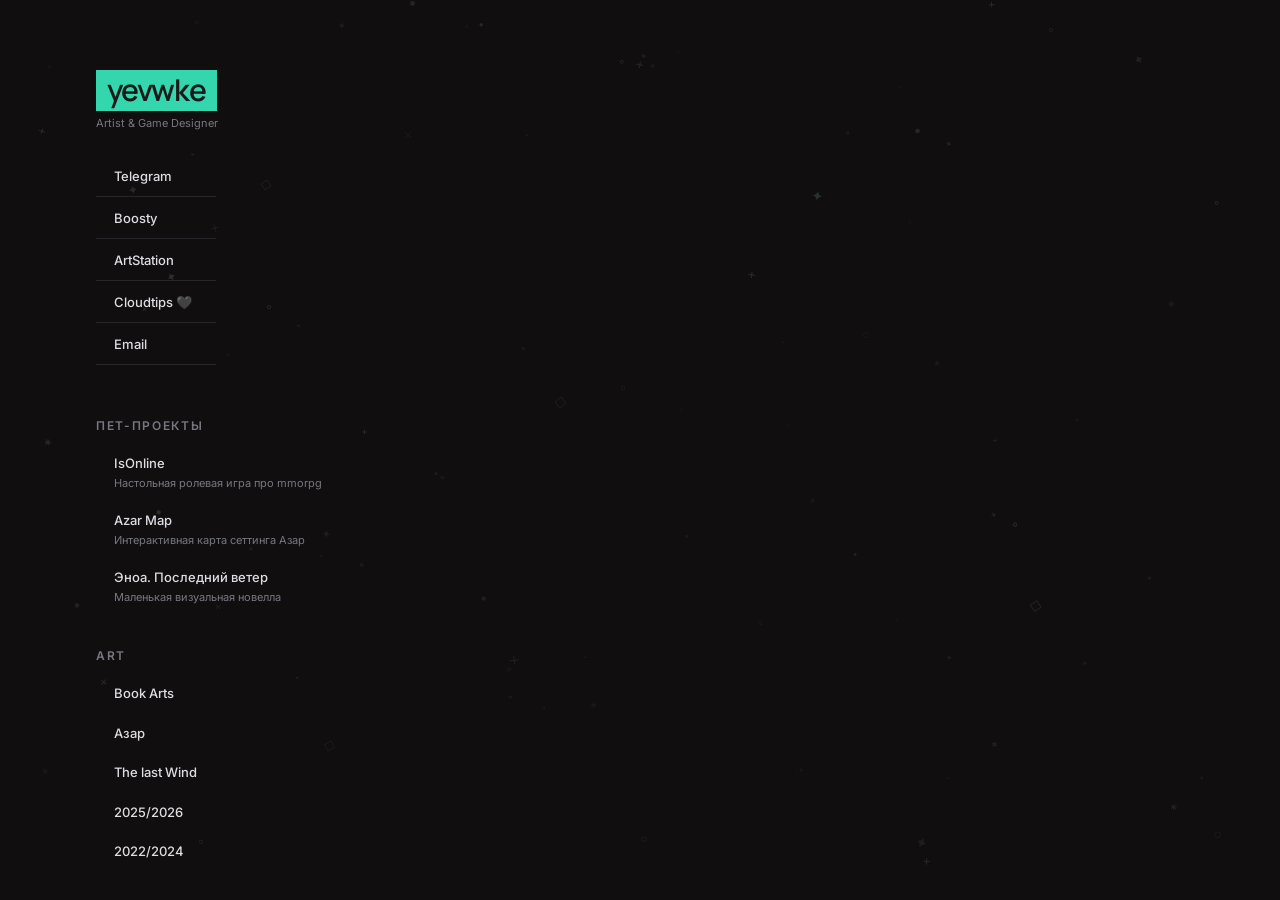
==== commit 409c7bc1: "upd" ====
--- a/index.html
+++ b/index.html
@@ -1 +1 @@
-<!DOCTYPE html> <html lang="ru"> <head> <meta charset="UTF-8"> <meta name="viewport" content="width=device-width, initial-scale=1.0"> <meta name="robots" content="index, follow"> <meta name="google-site-verification" content="t5ieV7bJd5FK1PyfKS0qe8gC_kYa3CgrNQ7-MNUejUQ"> <meta name="description" content="yevwke – Artist &amp; Game Designer | контакты | проекты |"> <meta name="theme-color" content="#110e0f"> <title>yevwke</title> <link rel="icon" type="image/png" href="/image/icon.png"> <link rel="canonical" href="https://yevwke.github.io/"> <meta property="og:type" content="website"> <meta property="og:site_name" content="yevwke"> <meta property="og:locale" content="ru_RU"> <meta property="og:title" content="yevwke"> <meta property="og:description" content="yevwke – Artist &amp; Game Designer | контакты | проекты |"> <meta property="og:url" content="https://yevwke.github.io/"> <meta property="og:image" content="https://yevwke.github.io/image/preview.jpg"> <meta property="og:image:alt" content="yevwke"> <meta name="twitter:card" content="summary"> <meta name="twitter:title" content="yevwke"> <meta name="twitter:description" content="yevwke – Artist &amp; Game Designer | контакты | проекты |"> <meta name="twitter:image" content="https://yevwke.github.io/image/preview.jpg"> <link rel="preload" href="/fonts/Inter-VariableFont_opsz%2Cwght.woff2" as="font" type="font/woff2" crossorigin> <link rel="preload" href="/fonts/Manrope-VariableFont_wght.woff2" as="font" type="font/woff2" crossorigin> <link rel="stylesheet" href="/general.css"> <link rel="stylesheet" href="/css/background.css"> <link rel="stylesheet" href="/css/projects.css"> <link rel="stylesheet" href="/css/panel.css"> <link rel="stylesheet" href="/css/gallery.css"> <link rel="stylesheet" href="/css/gallery-lightbox.css"> <link rel="stylesheet" href="/css/text.css"> <style>@font-face{font-family:"SiteText";src:url("/fonts/Inter-VariableFont_opsz%2Cwght.woff2") format("woff2");font-weight:100 900;font-style:normal;font-display:swap}@font-face{font-family:"SiteLogo";src:url("/fonts/Manrope-VariableFont_wght.woff2") format("woff2");font-weight:100 900;font-style:normal;font-display:swap}@font-face{font-family:"SiteProjects";src:url("/fonts/Inter-VariableFont_opsz%2Cwght.woff2") format("woff2");font-weight:100 900;font-style:normal;font-display:swap}</style> <script defer src="/scripts/data.js"></script> <script defer src="/scripts/panel-shared.js"></script> <script defer src="/scripts/panel-text.js"></script> <script defer src="/scripts/panel-gallery.js"></script> <script defer src="/scripts/gallery-lightbox.js"></script> <script defer src="/scripts/panel-content.js"></script> <script defer src="/scripts/projects.js"></script> <script defer src="/scripts/panel.js"></script> <script defer src="/scripts/sidebar-fade.js"></script> <script defer src="/scripts/background.js"></script> <script defer src="/general.js"></script> <script type="application/ld+json">{"@context":"https://schema.org","@graph":[{"@type":"WebSite","name":"yevwke","url":"https://yevwke.github.io/","description":"yevwke – Artist & Game Designer | контакты | проекты |","inLanguage":"ru"},{"@type":"Person","name":"yevwke","jobTitle":"Artist & Game Designer","url":"https://yevwke.github.io/","sameAs":["https://t.me/yevwke/","https://boosty.to/yevwke/","https://artstation.com/yevwke/"]}]}</script> </head> <body data-page="home" data-projects-root="projects"> <main class="page"> <div class="sidebar"> <header class="header"> <a class="logo" href="/">yevwke</a> <p class="site-description">Artist &amp; Game Designer</p> <nav class="socials" aria-label="Социальные сети"> <ul> <li><a href="https://t.me/yevwke/" target="_blank" rel="noopener noreferrer"><span>Telegram</span></a></li><li><a href="https://boosty.to/yevwke/" target="_blank" rel="noopener noreferrer"><span>Boosty</span></a></li><li><a href="https://artstation.com/yevwke/" target="_blank" rel="noopener noreferrer"><span>ArtStation</span></a></li><li><a href="https://pay.cloudtips.ru/p/3e15fb74/" target="_blank" rel="noopener noreferrer"><span>Cloudtips 🖤</span></a></li><li><a id="email-link" class="email-link" data-email-user="yevwke" data-email-domain="gmail.com"><span>Email</span></a></li> </ul> </nav> </header> <section class="projects-section"> <div id="projects-groups" data-prerendered="true"> <div class="project-group"><h1 class="project-group-title">пет-Проекты</h1><ul class="projects-list"><li class="project-item"><a class="project-link" href="/projects/iso/" data-id="iso" data-type="text" aria-controls="content-panel"><span class="project-text"><span class="project-title">IsOnline</span><span class="project-description">Настольная ролевая игра про mmorpg</span></span></a></li><li class="project-item"><a class="project-link" href="https://yevwke.github.io/AzarMap" target="_blank" rel="noopener noreferrer"><span class="project-text"><span class="project-title">Azar Map</span><span class="project-description">Интерактивная карта сеттинга Азар</span></span></a></li><li class="project-item"><a class="project-link" href="/projects/enoatlw/" data-id="enoatlw" data-type="text" aria-controls="content-panel"><span class="project-text"><span class="project-title">Эноа. Последний ветер</span><span class="project-description">Маленькая визуальная новелла</span></span></a></li></ul></div><div class="project-group"><h2 class="project-group-title">ART</h2><ul class="projects-list"><li class="project-item"><a class="project-link" href="/projects/book-arts/" data-id="book-arts" data-type="gallery" aria-controls="content-panel"><span class="project-text"><span class="project-title">Book Arts</span></span></a></li><li class="project-item"><a class="project-link" href="/projects/azar/" data-id="azar" data-type="gallery" aria-controls="content-panel"><span class="project-text"><span class="project-title">Азар</span></span></a></li><li class="project-item"><a class="project-link" href="/projects/the-last-wind/" data-id="the-last-wind" data-type="gallery" aria-controls="content-panel"><span class="project-text"><span class="project-title">The last Wind</span></span></a></li><li class="project-item"><a class="project-link" href="/projects/2025-2026/" data-id="2025-2026" data-type="gallery" aria-controls="content-panel"><span class="project-text"><span class="project-title">2025/2026</span></span></a></li><li class="project-item"><a class="project-link" href="/projects/2022-2024/" data-id="2022-2024" data-type="gallery" aria-controls="content-panel"><span class="project-text"><span class="project-title">2022/2024</span></span></a></li></ul></div> </div> </section> </div> <div class="content"> <section id="content-panel" class="content-panel" hidden tabindex="-1"> <button id="panel-close" class="panel-close" type="button" aria-label="Закрыть"> <svg class="panel-close-icon" viewBox="0 0 16 16" aria-hidden="true" focusable="false"> <g fill="none" stroke="currentColor" stroke-width="1.5" stroke-miterlimit="10" stroke-linecap="butt"> <line x1="1.4" y1="1.4" x2="14.4" y2="14.4"/> <line x1="1.4" y1="14.4" x2="14.4" y2="1.4"/> </g> </svg> </button> <div id="panel-body" class="panel-body"></div> </section> </div> </main> </body> </html>+<!DOCTYPE html> <html lang="ru"> <head> <meta charset="UTF-8"> <meta name="viewport" content="width=device-width, initial-scale=1.0"> <meta name="robots" content="index, follow"> <meta name="google-site-verification" content="t5ieV7bJd5FK1PyfKS0qe8gC_kYa3CgrNQ7-MNUejUQ"> <meta name="description" content="yevwke – Artist &amp; Game Designer | контакты | проекты |"> <meta name="theme-color" content="#110e0f"> <title>yevwke</title> <link rel="icon" type="image/png" href="/image/icon.png"> <link rel="canonical" href="https://yevwke.github.io/"> <meta property="og:type" content="website"> <meta property="og:site_name" content="yevwke"> <meta property="og:locale" content="ru_RU"> <meta property="og:title" content="yevwke"> <meta property="og:description" content="yevwke – Artist &amp; Game Designer | контакты | проекты |"> <meta property="og:url" content="https://yevwke.github.io/"> <meta property="og:image" content="https://yevwke.github.io/image/preview.jpg"> <meta property="og:image:alt" content="yevwke"> <meta name="twitter:card" content="summary"> <meta name="twitter:title" content="yevwke"> <meta name="twitter:description" content="yevwke – Artist &amp; Game Designer | контакты | проекты |"> <meta name="twitter:image" content="https://yevwke.github.io/image/preview.jpg"> <link rel="preload" href="/fonts/Inter-VariableFont_opsz%2Cwght.woff2" as="font" type="font/woff2" crossorigin> <link rel="preload" href="/fonts/Manrope-VariableFont_wght.woff2" as="font" type="font/woff2" crossorigin> <link rel="stylesheet" href="/general.css"> <link rel="stylesheet" href="/css/background.css"> <link rel="stylesheet" href="/css/projects.css"> <link rel="stylesheet" href="/css/panel.css"> <link rel="stylesheet" href="/css/gallery.css"> <link rel="stylesheet" href="/css/gallery-lightbox.css"> <link rel="stylesheet" href="/css/text.css"> <style>@font-face{font-family:"SiteText";src:url("/fonts/Inter-VariableFont_opsz%2Cwght.woff2") format("woff2");font-weight:100 900;font-style:normal;font-display:swap}@font-face{font-family:"SiteLogo";src:url("/fonts/Manrope-VariableFont_wght.woff2") format("woff2");font-weight:100 900;font-style:normal;font-display:swap}@font-face{font-family:"SiteProjects";src:url("/fonts/Inter-VariableFont_opsz%2Cwght.woff2") format("woff2");font-weight:100 900;font-style:normal;font-display:swap}</style> <script defer src="/scripts/data.js"></script> <script defer src="/scripts/panel-shared.js"></script> <script defer src="/scripts/panel-text.js"></script> <script defer src="/scripts/panel-gallery.js"></script> <script defer src="/scripts/gallery-lightbox.js"></script> <script defer src="/scripts/panel-content.js"></script> <script defer src="/scripts/projects.js"></script> <script defer src="/scripts/panel.js"></script> <script defer src="/scripts/background.js"></script> <script defer src="/general.js"></script> <script type="application/ld+json">{"@context":"https://schema.org","@graph":[{"@type":"WebSite","name":"yevwke","url":"https://yevwke.github.io/","description":"yevwke – Artist & Game Designer | контакты | проекты |","inLanguage":"ru"},{"@type":"Person","name":"yevwke","jobTitle":"Artist & Game Designer","url":"https://yevwke.github.io/","sameAs":["https://t.me/yevwke/","https://boosty.to/yevwke/","https://artstation.com/yevwke/"]}]}</script> </head> <body data-page="home" data-projects-root="projects"> <main class="page"> <div class="sidebar"> <header class="header"> <div class="identity"> <a class="logo" href="/">yevwke</a> <p class="site-description">Artist &amp; Game Designer</p> </div> <nav class="socials" aria-label="Социальные сети"> <ul> <li><a href="https://t.me/yevwke/" target="_blank" rel="noopener noreferrer"><span>Telegram</span></a></li><li><a href="https://boosty.to/yevwke/" target="_blank" rel="noopener noreferrer"><span>Boosty</span></a></li><li><a href="https://artstation.com/yevwke/" target="_blank" rel="noopener noreferrer"><span>ArtStation</span></a></li><li><a href="https://pay.cloudtips.ru/p/3e15fb74/" target="_blank" rel="noopener noreferrer"><span>Cloudtips 🖤</span></a></li><li><a id="email-link" class="email-link" data-email-user="yevwke" data-email-domain="gmail.com"><span>Email</span></a></li> </ul> </nav> </header> <section class="projects-section"> <div id="projects-groups" data-prerendered="true"> <div class="project-group"><h1 class="project-group-title">пет-Проекты</h1><ul class="projects-list"><li class="project-item"><a class="project-link" href="/projects/iso/" data-id="iso" data-type="text" aria-controls="content-panel"><span class="project-text"><span class="project-title">IsOnline</span><span class="project-description">Настольная ролевая игра про mmorpg</span></span></a></li><li class="project-item"><a class="project-link" href="https://yevwke.github.io/AzarMap" target="_blank" rel="noopener noreferrer"><span class="project-text"><span class="project-title">Azar Map</span><span class="project-description">Интерактивная карта сеттинга Азар</span></span></a></li><li class="project-item"><a class="project-link" href="/projects/enoatlw/" data-id="enoatlw" data-type="text" aria-controls="content-panel"><span class="project-text"><span class="project-title">Эноа. Последний ветер</span><span class="project-description">Маленькая визуальная новелла</span></span></a></li></ul></div><div class="project-group"><h2 class="project-group-title">ART</h2><ul class="projects-list"><li class="project-item"><a class="project-link" href="/projects/book-arts/" data-id="book-arts" data-type="gallery" aria-controls="content-panel"><span class="project-text"><span class="project-title">Book Arts</span></span></a></li><li class="project-item"><a class="project-link" href="/projects/azar/" data-id="azar" data-type="gallery" aria-controls="content-panel"><span class="project-text"><span class="project-title">Азар</span></span></a></li><li class="project-item"><a class="project-link" href="/projects/the-last-wind/" data-id="the-last-wind" data-type="gallery" aria-controls="content-panel"><span class="project-text"><span class="project-title">The last Wind</span></span></a></li><li class="project-item"><a class="project-link" href="/projects/2025-2026/" data-id="2025-2026" data-type="gallery" aria-controls="content-panel"><span class="project-text"><span class="project-title">2025/2026</span></span></a></li><li class="project-item"><a class="project-link" href="/projects/2022-2024/" data-id="2022-2024" data-type="gallery" aria-controls="content-panel"><span class="project-text"><span class="project-title">2022/2024</span></span></a></li></ul></div> </div> </section> </div> <div class="content"> <section id="content-panel" class="content-panel" hidden tabindex="-1"> <button id="panel-close" class="panel-close" type="button" aria-label="Закрыть"> <svg class="panel-close-icon" viewBox="0 0 16 16" aria-hidden="true" focusable="false"> <g fill="none" stroke="currentColor" stroke-width="1.5" stroke-miterlimit="10" stroke-linecap="butt"> <line x1="1.4" y1="1.4" x2="14.4" y2="14.4"/> <line x1="1.4" y1="14.4" x2="14.4" y2="1.4"/> </g> </svg> </button> <div id="panel-body" class="panel-body"></div> </section> </div> </main> </body> </html>
--- a/general.css
+++ b/general.css
@@ -1 +1 @@
-:root{ --background:#110e0f; --text:#dedee2; --text-muted:#77777f; --border:#25252a; --accent:#dedee2; --page-width:520px; --fade-height:40px; --font-text:"SiteText",Arial,Helvetica,sans-serif; --font-logo:"SiteLogo",Arial,Helvetica,sans-serif; --font-projects:"SiteProjects",Arial,Helvetica,sans-serif} *{box-sizing:border-box;margin:0;padding:0} ::selection{background:#33d6ad;color:#110e0f}html{min-height:100%;background:var(--background)}body{min-height:100vh;background:var(--background);color:var(--text);font-family:var(--font-text);font-size:14px;line-height:1.5}.page{position:relative;z-index:1;width:min(calc(100% - 40px),var(--page-width));margin-left:min(96px,calc(100vw - 40px - var(--page-width)));padding-top:60px;padding-bottom:10px}.sidebar::after{content:"";position:fixed;right:16px;bottom:0;left:16px;z-index:2;height:var(--fade-height);background:linear-gradient(to bottom,rgba(17,14,15,0) 0%,rgba(17,14,15,0.65) 60%,var(--background) 100%);opacity:0;pointer-events:none;transition:opacity 180ms ease}.sidebar.is-fade-visible::after{opacity:1}@media (min-width:601px){.sidebar::after{right:auto;left:min(96px,calc(100vw - 40px - var(--page-width)));width:var(--page-width)}}.logo{display:inline-block;margin-bottom:5px;padding:5px 11px 6px;background:#33d6ad;color:#1b1a1a;border-radius:0px;font-family:var(--font-logo);font-size:30px;font-weight:600;line-height:1;letter-spacing: -0.04em;text-decoration:none}.site-description{margin-bottom:24px;color:var(--text-muted);font-family:var(--font-text);font-size:11px;line-height:1.4}.socials ul{display:flex;flex-direction:column;list-style:none}.socials li{display:block}.socials a{position:relative;display:flex;align-items:center;width:120px;min-height:42px;padding:10px 12px 10px 18px;background:linear-gradient(var(--border),var(--border)) left bottom/100% 1px no-repeat;color:var(--text);font-family:var(--font-text);font-size:13px;font-weight:500;text-decoration:none;transition:color 0.35s ease}.socials a span{position:relative;z-index:2}.socials a::after{position:absolute;content:"";top:0;left:0;width:0;height:100%;background:#33d6ad;transition:width 0.35s ease}.support-link{margin-top:40px}.support-link a{position:relative;color:#a8a8b0;font-family:var(--font-text);font-size:13px;text-decoration:none;transition:color 0.35s ease}.support-link a::after{position:absolute;content:"";bottom:0;left:0;width:0;height:1px;background:#33d6ad;transition:width 0.35s ease}.content{min-width:0}@media (min-width:1201px){.page{display:grid;grid-template-columns:var(--page-width) minmax(0,1fr);column-gap:0;align-items:stretch;width:auto;height:100vh;margin-left:96px;margin-right:0;padding-top:0;padding-bottom:0;overflow:hidden}.sidebar{height:100vh;padding-top:70px;padding-bottom:10px;overflow-y:auto;scrollbar-width:none; -ms-overflow-style:none}.sidebar::-webkit-scrollbar{display:none}.content{height:100vh}body.is-sidebar-dimmed .sidebar .socials,body.is-sidebar-dimmed .sidebar .site-description,body.is-sidebar-dimmed .sidebar .support-link,body.is-sidebar-dimmed .sidebar .project-group-title,body.is-sidebar-dimmed .sidebar .project-item{opacity:0.3;transition:opacity 0.35s ease}body.is-sidebar-dimmed .sidebar .project-item.is-current{opacity:1}}@media (min-width:1201px) and (hover:hover){body.is-sidebar-dimmed .sidebar .socials:hover,body.is-sidebar-dimmed .sidebar .support-link:hover,body.is-sidebar-dimmed .sidebar .project-item:hover{opacity:1;transition:opacity 0.15s ease}}@media (max-width:1200px){html,body{scrollbar-width:none; -ms-overflow-style:none}html::-webkit-scrollbar,body::-webkit-scrollbar{display:none}}@media (max-width:600px){.page{width:calc(100% - 32px);margin:0 auto;padding-top:0px;padding-bottom:40px}.logo{font-size:28px}}@media (hover:hover){.socials a:hover{color:#1b1a1a}.socials a:hover::after{width:100%}.support-link a:hover{color:var(--text)}.support-link a:hover::after{width:100%}}@media (prefers-reduced-motion:reduce){.sidebar .socials,.sidebar .site-description,.sidebar .support-link,.sidebar .project-group-title,.sidebar .project-item,.sidebar::after{transition:none}}+:root{ --background:#110e0f; --text:#dedee2; --text-muted:#77777f; --border:#25252a; --accent:#dedee2; --page-width:520px; --font-text:"SiteText",Arial,Helvetica,sans-serif; --font-logo:"SiteLogo",Arial,Helvetica,sans-serif; --font-projects:"SiteProjects",Arial,Helvetica,sans-serif} *{box-sizing:border-box;margin:0;padding:0} ::selection{background:#33d6ad;color:#110e0f}html{min-height:100%;background:var(--background)}body{min-height:100vh;background:var(--background);color:var(--text);font-family:var(--font-text);font-size:14px;line-height:1.5}.page{position:relative;z-index:1;width:min(calc(100% - 40px),var(--page-width));margin-left:min(96px,calc(100vw - 40px - var(--page-width)));padding-top:60px;padding-bottom:10px}.logo{display:inline-block;margin-bottom:5px;padding:5px 11px 6px;background:#33d6ad;color:#1b1a1a;border-radius:0px;font-family:var(--font-logo);font-size:30px;font-weight:600;line-height:1;letter-spacing: -0.04em;text-decoration:none}.site-description{margin-bottom:24px;color:var(--text-muted);font-family:var(--font-text);font-size:11px;line-height:1.4}.socials ul{display:flex;flex-direction:column;list-style:none}.socials li{display:block}.socials a{position:relative;display:flex;align-items:center;width:120px;min-height:42px;padding:10px 12px 10px 18px;background:linear-gradient(var(--border),var(--border)) left bottom/100% 1px no-repeat;color:var(--text);font-family:var(--font-text);font-size:13px;font-weight:500;text-decoration:none;transition:color 0.35s ease}.socials a span{position:relative;z-index:2}.socials a::after{position:absolute;content:"";top:0;left:0;width:0;height:100%;background:#33d6ad;transition:width 0.35s ease}.support-link{margin-top:40px}.support-link a{position:relative;color:#a8a8b0;font-family:var(--font-text);font-size:13px;text-decoration:none;transition:color 0.35s ease}.support-link a::after{position:absolute;content:"";bottom:0;left:0;width:0;height:1px;background:#33d6ad;transition:width 0.35s ease}.content{min-width:0}@media (min-width:1201px){.page{display:grid;grid-template-columns:var(--page-width) minmax(0,1fr);column-gap:0;align-items:stretch;width:auto;height:100vh;margin-left:96px;margin-right:0;padding-top:0;padding-bottom:0;overflow:hidden}.sidebar{height:100vh;padding-top:70px;padding-bottom:10px;overflow-y:auto;scrollbar-width:none; -ms-overflow-style:none}.sidebar::-webkit-scrollbar{display:none}.content{height:100vh}body.is-sidebar-dimmed .sidebar .socials,body.is-sidebar-dimmed .sidebar .site-description,body.is-sidebar-dimmed .sidebar .support-link,body.is-sidebar-dimmed .sidebar .project-group-title,body.is-sidebar-dimmed .sidebar .project-item{opacity:0.3;transition:opacity 0.35s ease}body.is-sidebar-dimmed .sidebar .project-item.is-current{opacity:1}}@media (min-width:1201px) and (hover:hover){body.is-sidebar-dimmed .sidebar .socials:hover,body.is-sidebar-dimmed .sidebar .support-link:hover,body.is-sidebar-dimmed .sidebar .project-item:hover{opacity:1;transition:opacity 0.15s ease}}@media (max-width:1200px){html,body{scrollbar-width:none; -ms-overflow-style:none}html::-webkit-scrollbar,body::-webkit-scrollbar{display:none}body.has-home-gallery .sidebar,body.has-home-gallery .sidebar>.header{display:contents}body.has-home-gallery .identity{position:sticky;top:0;z-index:3;padding-bottom:24px;background:var(--background);box-shadow:0 0 0 100vmax var(--background);clip-path:inset(-2px -100vmax)}body.has-home-gallery .identity .site-description{margin-bottom:0}}@media (max-width:600px){.page{width:calc(100% - 32px);margin:0 auto;padding-top:60px;padding-bottom:40px}.logo{font-size:30px}}@media (hover:hover){.socials a:hover{color:#1b1a1a}.socials a:hover::after{width:100%}.support-link a:hover{color:var(--text)}.support-link a:hover::after{width:100%}}@media (prefers-reduced-motion:reduce){.sidebar .socials,.sidebar .site-description,.sidebar .support-link,.sidebar .project-group-title,.sidebar .project-item{transition:none}}
--- a/css/panel.css
+++ b/css/panel.css
@@ -1 +1 @@
-.content-panel{width:100%;height:100%;transition:opacity 260ms ease,transform 420ms cubic-bezier(0.16,1,0.3,1)}.content-panel.is-leaving{pointer-events:none}@media (min-width:1201px){.content-panel{opacity:0;transform:translateY(10px)}.content-panel.is-open{opacity:1;transform:none}}.panel-close{display:none}.panel-body{width:100%;height:100%;background:var(--border)}@media (max-width:1200px){.content-panel:not([hidden]){position:fixed;inset:0;z-index:20;display:block;background:var(--background);overflow-y:auto;opacity:0;transform:translateY(24px)}.content-panel:not([hidden]).is-open{opacity:1;transform:none}.content-panel:not([hidden])::before{content:"";position:fixed;top:0;left:0;right:0;z-index:1;height:60px;background:var(--background);pointer-events:none}.panel-close{display:inline-flex;align-items:center;justify-content:center;position:fixed;top:10px;right:12px;z-index:2;width:40px;height:40px;border:0;background:transparent;color:var(--text);font-family:var(--font-text);line-height:1;cursor:pointer;transition:color 0.2s ease}.panel-close-icon{display:block;width:20px;height:20px}.panel-body{min-height:100%}body.is-panel-open{overflow:hidden}}@media (hover:hover){.panel-close:hover{color:#33d6ad}}@media (prefers-reduced-motion:reduce){.content-panel{transition:none}}+.content-panel{width:100%;height:100%;transition:opacity 260ms ease,transform 420ms cubic-bezier(0.16,1,0.3,1)}.content-panel.is-leaving{pointer-events:none}@media (min-width:1201px){.content-panel{opacity:0;transform:translateY(10px)}.content-panel.is-open{opacity:1;transform:none}}.panel-close{display:none}.panel-body{width:100%;height:100%;background:var(--border)}@media (max-width:1200px){.content-panel:not([hidden]){position:fixed;inset:0;z-index:20;display:block;background:var(--background);overflow-y:auto;opacity:0;transform:translateY(24px)}.content-panel:not([hidden]).is-open{opacity:1;transform:none}.content-panel:not([hidden])::before{content:"";position:fixed;top:0;left:0;right:0;z-index:1;height:60px;background:var(--background);pointer-events:none}.panel-close{display:inline-flex;align-items:center;justify-content:center;position:fixed;top:10px;right:12px;z-index:2;width:40px;height:40px;border:0;background:transparent;color:var(--text);font-family:var(--font-text);line-height:1;cursor:pointer;transition:color 0.2s ease}.panel-close-icon{display:block;width:20px;height:20px}.panel-body{min-height:100%}body.is-panel-open{overflow:hidden}}@media (max-width:1200px){.content-panel--home:not([hidden]){position:static;z-index:auto;height:auto;margin-top:40px;overflow:visible;background:transparent;opacity:1;transform:none}.content-panel--home:not([hidden])::before{display:none}.content-panel--home .panel-close{display:none}.content-panel--home .panel-body{height:auto;min-height:0}.content-panel--home .gallery-panel,.content-panel--home .gallery-panel--static{padding:1px}}@media (max-width:600px){.content-panel--home:not([hidden]){width:calc(100% + 32px);margin-right: -16px;margin-left: -16px}}@media (min-width:601px) and (max-width:1200px){.content-panel--home:not([hidden]){width:100vw;margin-right:0;margin-left:calc(-1 *min(96px,calc(100vw - 40px - var(--page-width))))}}@media (hover:hover){.panel-close:hover{color:#33d6ad}}@media (prefers-reduced-motion:reduce){.content-panel{transition:none}}
